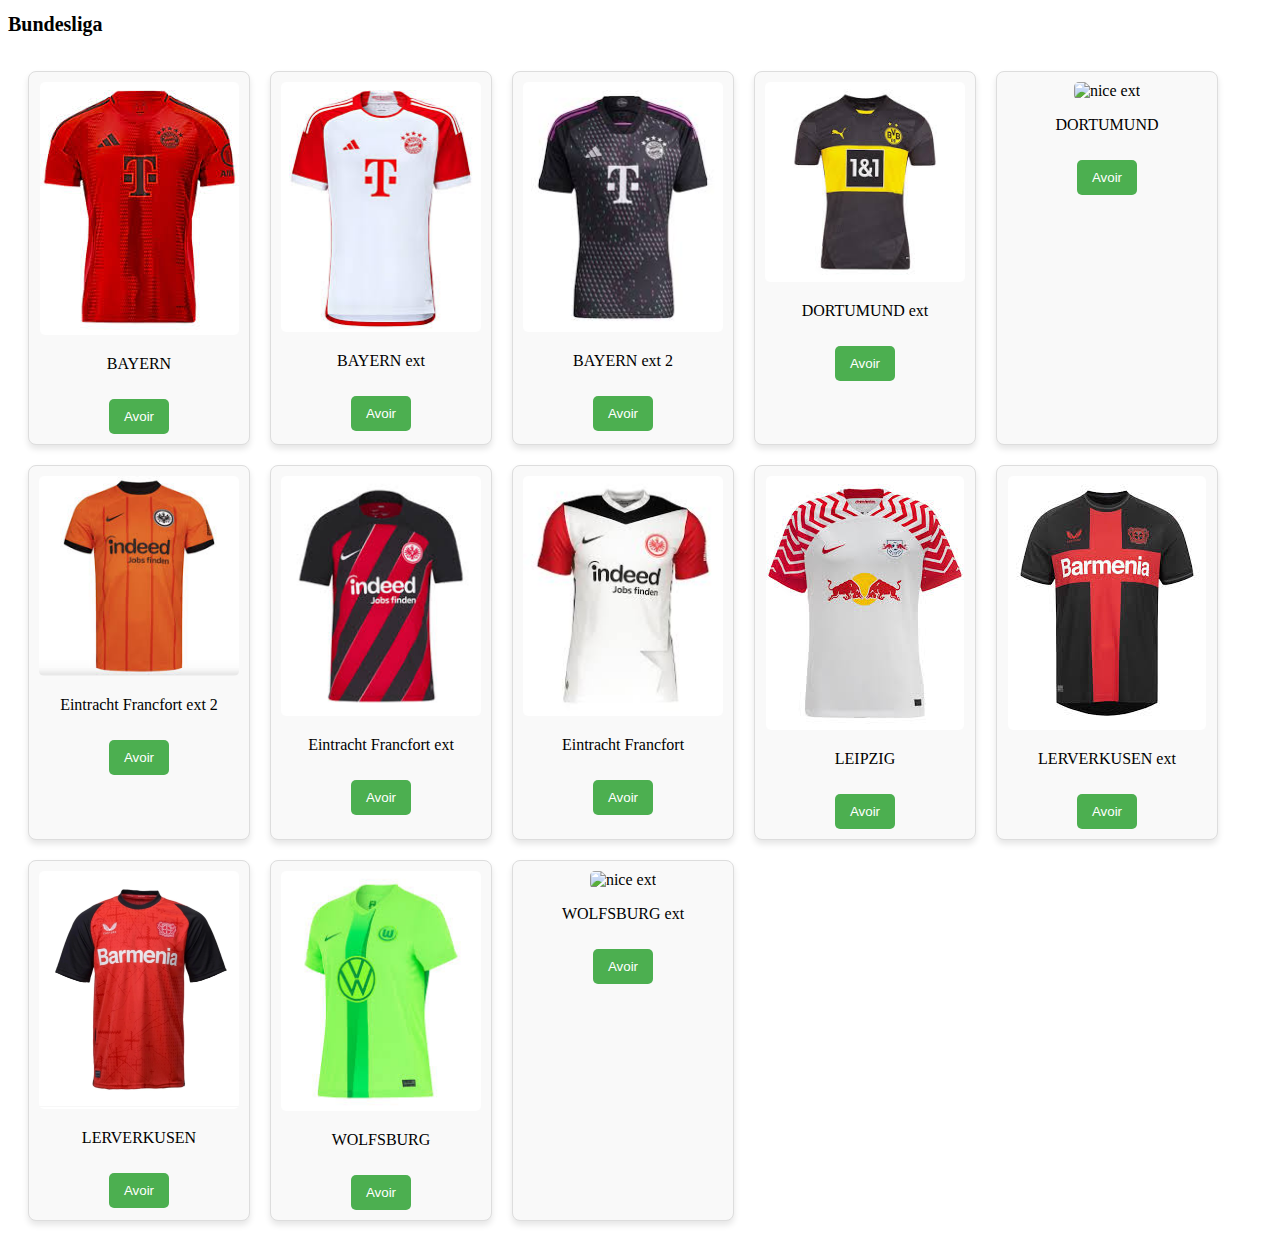
==== bundesliga.html @ 76bac777 "fhbsjbh" ====
<!DOCTYPE html>
<html lang="en">
    <head>
        <meta charset="UTF-8">
        <meta name="viewport" content="width=device-width, initial-scale=1.0">
        <title>Bundesliga - Maillots</title>
        <link rel="stylesheet" href="styleligue.css">
        <!-- Lien vers FontAwesome -->
        <link rel="stylesheet" href="https://cdnjs.cloudflare.com/ajax/libs/font-awesome/6.0.0-beta3/css/all.min.css">
    </head>
    
<body>
    <h1 class="">Bundesliga</h1>

    <div class="maillots-container">

        <div class="maillot-item">
            <img src="./image/bundesliga/bayer maison.jpeg" alt="nice ext" onclick="openLightbox(this)">
            <p>BAYERN</p>
            <!-- Bouton principal -->
            <button class="envoyer-btn" onclick="toggleShareOptions(this)">Avoir</button>

            <!-- Boutons de partage et d'enregistrement -->
            <div class="share-options" style="display: none;">
                <button onclick="downloadImage('./image/bundesliga/bayer maison.jpeg')">
                    <i class="fas fa-download">Telecharger</i>
                </button>
            </div>
        </div> 
        <div class="maillot-item">
            <img src="./image/bundesliga/bayern ext.jpeg" alt="nice ext" onclick="openLightbox(this)">
            <p>BAYERN ext</p>
            <!-- Bouton principal -->
            <button class="envoyer-btn" onclick="toggleShareOptions(this)">Avoir</button>

            <!-- Boutons de partage et d'enregistrement -->
            <div class="share-options" style="display: none;">
                <button onclick="downloadImage('./image/bundesliga/bayern ext.jpeg')">
                    <i class="fas fa-download">Telecharger</i>
                </button>
            </div>
        </div>
        <div class="maillot-item">
        <img src="./image/bundesliga/bayern ext2.jpeg" alt="nice ext" onclick="openLightbox(this)">
        <p>BAYERN ext 2</p>
        <!-- Bouton principal -->
        <button class="envoyer-btn" onclick="toggleShareOptions(this)">Avoir</button>

        <!-- Boutons de partage et d'enregistrement -->
        <div class="share-options" style="display: none;">
            <button onclick="downloadImage('./image/bundesliga/bayern ext2.jpeg')">
                <i class="fas fa-download">Telecharger</i>
            </button>
        </div>
       </div>
       <div class="maillot-item">
        <img src="./image/bundesliga/dortumund ext.jpeg" alt="nice ext" onclick="openLightbox(this)">
        <p>DORTUMUND ext</p>
        <!-- Bouton principal -->
        <button class="envoyer-btn" onclick="toggleShareOptions(this)">Avoir</button>

        <!-- Boutons de partage et d'enregistrement -->
        <div class="share-options" style="display: none;">
            <button onclick="downloadImage('./image/bundesliga/dortumund ext.jpeg')">
                <i class="fas fa-download">Telecharger</i>
            </button>
        </div>
       </div>
       <div class="maillot-item">
        <img src="./image/bundesliga/dortumund maison.jpeg" alt="nice ext" onclick="openLightbox(this)">
        <p>DORTUMUND</p>
        <!-- Bouton principal -->
        <button class="envoyer-btn" onclick="toggleShareOptions(this)">Avoir</button>

        <!-- Boutons de partage et d'enregistrement -->
        <div class="share-options" style="display: none;">
            <button onclick="downloadImage('./image/bundesliga/dortumund maison.jpeg')">
                <i class="fas fa-download">Telecharger</i>
            </button>
        </div>
       </div>
       <div class="maillot-item">
        <img src="./image/bundesliga/Eintracht Francfort ext 2.jpeg" alt="nice ext" onclick="openLightbox(this)">
        <p>Eintracht Francfort ext 2</p>
        <!-- Bouton principal -->
        <button class="envoyer-btn" onclick="toggleShareOptions(this)">Avoir</button>

        <!-- Boutons de partage et d'enregistrement -->
        <div class="share-options" style="display: none;">
            <button onclick="downloadImage('./image/bundesliga/Eintracht Francfort ext 2.jpeg')">
                <i class="fas fa-download">Telecharger</i>
            </button>
        </div>
       </div>
       <div class="maillot-item">
        <img src="./image/bundesliga/Eintracht Francfort ext.jpeg" alt="nice ext" onclick="openLightbox(this)">
        <p>Eintracht Francfort ext</p>
        <!-- Bouton principal -->
        <button class="envoyer-btn" onclick="toggleShareOptions(this)">Avoir</button>

        <!-- Boutons de partage et d'enregistrement -->
        <div class="share-options" style="display: none;">
            <button onclick="downloadImage('./image/bundesliga/Eintracht Francfort ext.jpeg')">
                <i class="fas fa-download">Telecharger</i>
            </button>
        </div>
       </div>
       <div class="maillot-item">
        <img src="./image/bundesliga/Eintracht Francfort maison.jpeg" alt="nice ext" onclick="openLightbox(this)">
        <p>Eintracht Francfort</p>
        <!-- Bouton principal -->
        <button class="envoyer-btn" onclick="toggleShareOptions(this)">Avoir</button>

        <!-- Boutons de partage et d'enregistrement -->
        <div class="share-options" style="display: none;">
            <button onclick="downloadImage('./image/bundesliga/Eintracht Francfort maison.jpeg')">
                <i class="fas fa-download">Telecharger</i>
            </button>
        </div>
       </div>
       <div class="maillot-item">
        <img src="./image/bundesliga/leipzig maison.jpeg" alt="nice ext" onclick="openLightbox(this)">
        <p>LEIPZIG</p>
        <!-- Bouton principal -->
        <button class="envoyer-btn" onclick="toggleShareOptions(this)">Avoir</button>

        <!-- Boutons de partage et d'enregistrement -->
        <div class="share-options" style="display: none;">
            <button onclick="downloadImage('./image/bundesliga/leipzig maison.jpeg')">
                <i class="fas fa-download">Telecharger</i>
            </button>
        </div>
       </div>
       <div class="maillot-item">
        <img src="./image/bundesliga/leverkusen ext.jpeg" alt="nice ext" onclick="openLightbox(this)">
        <p>LERVERKUSEN ext</p>
        <!-- Bouton principal -->
        <button class="envoyer-btn" onclick="toggleShareOptions(this)">Avoir</button>

        <!-- Boutons de partage et d'enregistrement -->
        <div class="share-options" style="display: none;">
            <button onclick="downloadImage('./image/bundesliga/leverkusen ext.jpeg')">
                <i class="fas fa-download">Telecharger</i>
            </button>
        </div>
       </div>
       <div class="maillot-item">
        <img src="./image/bundesliga/leverkusen miso.png" alt="nice ext" onclick="openLightbox(this)">
        <p>LERVERKUSEN</p>
        <!-- Bouton principal -->
        <button class="envoyer-btn" onclick="toggleShareOptions(this)">Avoir</button>

        <!-- Boutons de partage et d'enregistrement -->
        <div class="share-options" style="display: none;">
            <button onclick="downloadImage('./image/bundesliga/leverkusen miso.png')">
                <i class="fas fa-download">Telecharger</i>
            </button>
        </div>
       </div>
       <div class="maillot-item">
        <img src="./image/bundesliga/VfL Wolfsburg domicile.jpeg" alt="nice ext" onclick="openLightbox(this)">
        <p>WOLFSBURG</p>
        <!-- Bouton principal -->
        <button class="envoyer-btn" onclick="toggleShareOptions(this)">Avoir</button>

        <!-- Boutons de partage et d'enregistrement -->
        <div class="share-options" style="display: none;">
            <button onclick="downloadImage('./image/bundesliga/VfL Wolfsburg domicile.jpeg')">
                <i class="fas fa-download">Telecharger</i>
            </button>
        </div>
       </div>
       <div class="maillot-item">
        <img src="./image/bundesliga/VfL Wolfsburgext.jpeg" alt="nice ext" onclick="openLightbox(this)">
        <p>WOLFSBURG ext</p>
        <!-- Bouton principal -->
        <button class="envoyer-btn" onclick="toggleShareOptions(this)">Avoir</button>

        <!-- Boutons de partage et d'enregistrement -->
        <div class="share-options" style="display: none;">
            <button onclick="downloadImage('./image/bundesliga/VfL Wolfsburgext.jpeg')">
                <i class="fas fa-download">Telecharger</i>
            </button>
        </div>
       </div>
    </div>
        <!-- Répéter pour d'autres maillots... -->
    </div>

    <!-- Lightbox -->
    <div id="lightbox" class="lightbox" onclick="closeLightbox()">
        <img id="lightbox-img" src="">
    </div>
    
    <script src="script.js"></script>
</body>
</html>
---- styleligue.css ----
/* Conteneur général des maillots */
.maillots-container {
    display: flex;
    flex-wrap: wrap; /* Permet aux items de passer à la ligne quand il n'y a plus de place */
    justify-content: flex-start; /* Aligne les items à gauche */
    gap: 20px; /* Ajoute de l'espace entre les items */
    padding: 20px;
}

/* Chaque maillot */
.maillot-item {
    background-color: #f9f9f9; /* Couleur de fond des cartes des maillots */
    border: 1px solid #ddd;
    border-radius: 8px;
    padding: 10px;
    width: 200px; /* Fixe la largeur des items pour que plusieurs éléments s'alignent horizontalement */
    box-shadow: 0 4px 6px rgba(0, 0, 0, 0.1);
    text-align: center; /* Centrer les éléments à l'intérieur du maillot-item */
    transition: transform 0.2s; /* Animation survol */
}

.maillot-item img {
    max-width: 100%; /* L'image prend toute la largeur disponible dans son conteneur */
    height: auto;
    border-radius: 5px;
}

/* Animation lors du survol des maillots */
.maillot-item:hover {
    transform: scale(1.05); /* Légère augmentation de la taille lors du survol */
}

/* Bouton d'envoi */
.envoyer-btn {
    margin-top: 10px;
    background-color: #4CAF50;
    color: white;
    padding: 10px 15px;
    border: none;
    border-radius: 5px;
    cursor: pointer;
    transition: background-color 0.3s;
}

.envoyer-btn:hover {
    background-color: #45a049;
}

/* Options de partage, initialement cachées */
.share-options {
    display: flex;
    justify-content: center;
    gap: 10px; /* Espace entre les boutons */
    margin-top: 10px;
}

.share-options button {
    background-color: transparent;
    border: none;
    cursor: pointer;
}

.share-options button img {
    width: 24px;
    height: 24px;
}

/* Responsiveness: ajustement pour les écrans plus petits */
@media (max-width: 768px) {
    .maillot-item {
        width: 150px; /* Réduire la largeur pour les écrans plus petits */
    }
}

@media (max-width: 480px) {
    .maillot-item {
        width: 100%; /* Chaque item occupe toute la largeur de l'écran sur les très petits écrans */
    }
}
/* Style de la lightbox (fenêtre modale) */
.lightbox {
    display: none; /* La lightbox est masquée par défaut */
    position: fixed;
    top: 0;
    left: 0;
    width: 100%;
    height: 100%;
    background-color: rgba(0, 0, 0, 0.8); /* Fond semi-transparent */
    justify-content: center;
    align-items: center;
    z-index: 1000; /* Assurez-vous que la lightbox est au-dessus de tout le reste */
}

.lightbox img {
    max-width: 80%; /* L'image prend 80% de la largeur de la fenêtre */
    max-height: 80%; /* L'image prend 80% de la hauteur de la fenêtre */
    border-radius: 8px;
    box-shadow: 0 4px 10px rgba(255, 255, 255, 0.3); /* Ajouter un peu d'ombre pour l'effet */
}

.lightbox:active {
    display: flex; /* Active la lightbox au clic */
}
h1 {
    font-size: 20px;
    margin-bottom: 15px;
    position: relative;
}
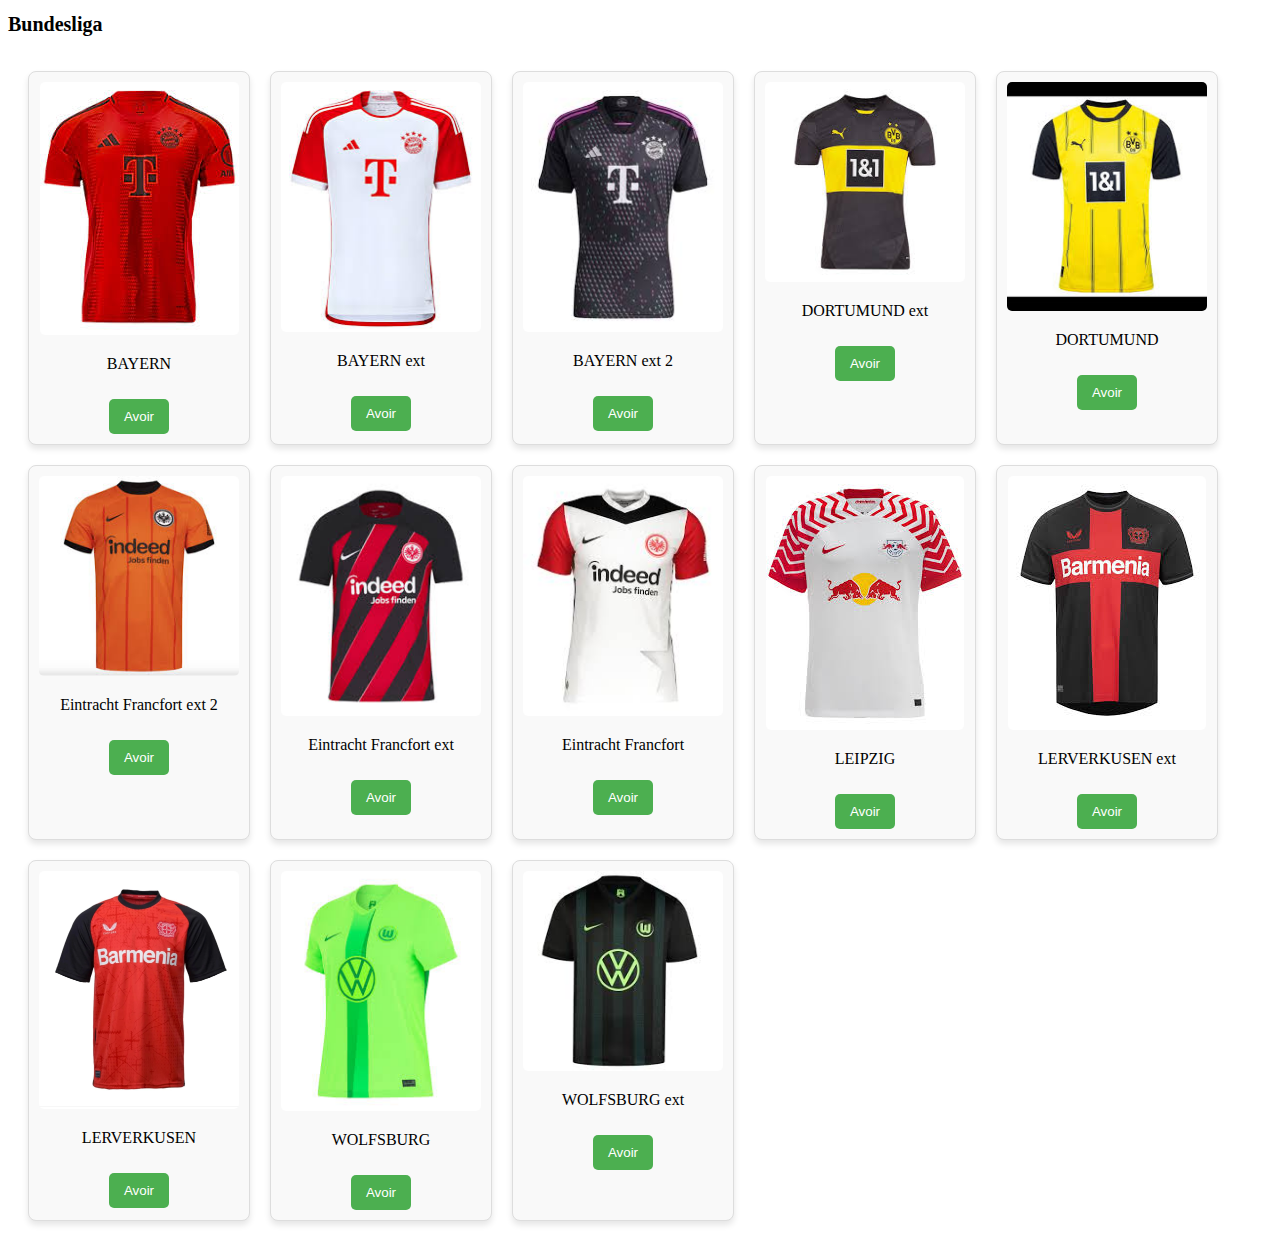
==== commit 9b69313e: "fjgdjsnfj" ====
--- a/bundesliga.html
+++ b/bundesliga.html
@@ -67,7 +67,7 @@
         </div>
        </div>
        <div class="maillot-item">
-        <img src="./image/bundesliga/dortumund maison.jpeg" alt="nice ext" onclick="openLightbox(this)">
+        <img src="./image/bundesliga/dortumund.jpeg" alt="nice ext" onclick="openLightbox(this)">
         <p>DORTUMUND</p>
         <!-- Bouton principal -->
         <button class="envoyer-btn" onclick="toggleShareOptions(this)">Avoir</button>
@@ -171,7 +171,7 @@
         </div>
        </div>
        <div class="maillot-item">
-        <img src="./image/bundesliga/VfL Wolfsburgext.jpeg" alt="nice ext" onclick="openLightbox(this)">
+        <img src="./image/bundesliga/wolfsburg ext.jpeg" alt="nice ext" onclick="openLightbox(this)">
         <p>WOLFSBURG ext</p>
         <!-- Bouton principal -->
         <button class="envoyer-btn" onclick="toggleShareOptions(this)">Avoir</button>
